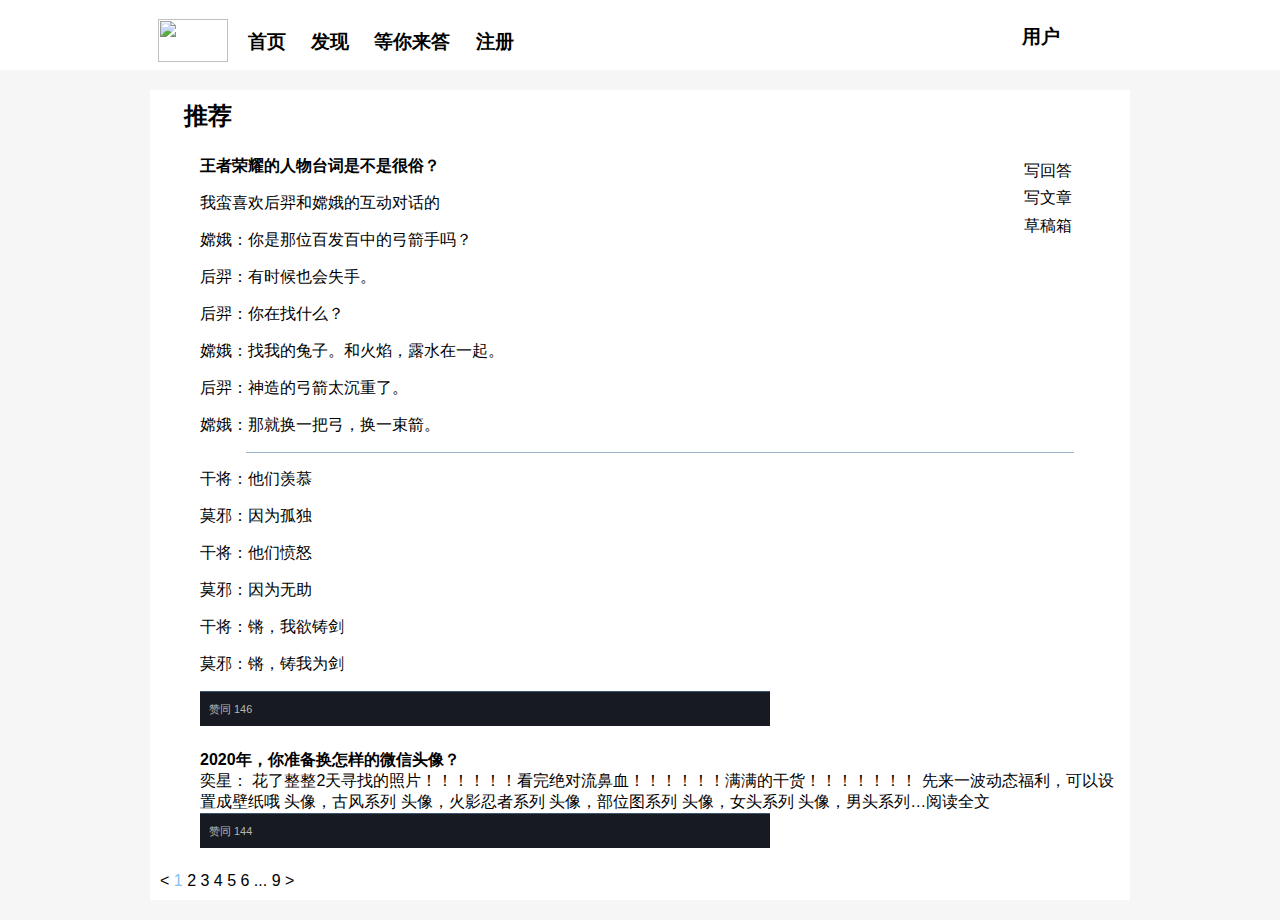
==== lab3/lab3.html @ 0575ea8f "add lab3" ====
<!DOCTYPE html>
<html lang="zh">
<head>
    <meta charset="UTF-8">
    <meta name="viewport" content="width=device-width, initial-scale=1.0">
    <title>知乎</title>
    <link href="./style.css" rel="stylesheet" type="text/css">
</head>
<body>
    <header>
        <nav>
            <h3><a href="https://www.zhihu.com/">
                <img src="../lab1/zhihu_logo.jpeg" width="70" height="43">
                </a>
                <div class="div-left">
                <a href="https://www.zhihu.com/" class="link">首页</a>
                <a href="https://www.zhihu.com/" class="link">发现</a>
                <a href="https://www.zhihu.com/" class="link">等你来答</a>
                <a href="./register.html" class="link">注册</a>
                </div>
            </h3>
        </nav>
        <div class="div-right">
            <h3>用户</h3>
        </div>
    </header>
    <div class="contents">
    <div class="title"><div> 推荐</div></div>
    <aside>
        <div class="functions">
        <ul>
            <li><a href="https://www.zhihu.com/creator/featured-question/knowledge-plan">写回答</a></li>
            <li><a href="https://zhuanlan.zhihu.com/write">写文章</a></li>
            <li><a href="https://www.zhihu.com/draft?type=answer">草稿箱</a></li>
        </div>
    </aside>
    <section>
        <ul class="comment">
            <li>
                <h4>王者荣耀的人物台词是不是很俗？</h4>
                <p>
                    我蛮喜欢后羿和嫦娥的互动对话的
                </p>
                <p>
                    嫦娥：你是那位百发百中的弓箭手吗？
                </p>
                <p>
                    后羿：有时候也会失手。
                </p>
                <p>
                    后羿：你在找什么？
                </p>
                <p>
                    嫦娥：找我的兔子。和火焰，露水在一起。
                </p>
                <p>
                    后羿：神造的弓箭太沉重了。
                </p>
                <p>
                    嫦娥：那就换一把弓，换一束箭。
                </p>
                <hr>
                <p>
                    干将：他们羡慕
                </p>
                <p>
                    莫邪：因为孤独
                </p>
                <p>
                    干将：他们愤怒
                </p>
                <p>
                    莫邪：因为无助
                </p>
                <p>
                    干将：锵，我欲铸剑
                </p>
                <p>
                    莫邪：锵，铸我为剑
                </p>
                <blockquote>
                    <small>​赞同 146​</small>
                </blockquote>
            </li>
            <li>
                <h4>2020年，你准备换怎样的微信头像？</h4>
                奕星： 花了整整2天寻找的照片！！！！！！看完绝对流鼻血！！！！！！满满的干货！！！！！！！ 先来一波动态福利，可以设置成壁纸哦 头像，古风系列 头像，火影忍者系列 头像，部位图系列 头像，女头系列 头像，男头系列…阅读全文​
​                <blockquote>
                    ​<small>赞同 144</small>
                </blockquote>
            </li>
        </ul>    
        < <span class="active">1</span> 2 3 4 5 6 ... 9 >
    </section>
    </div>
</body>
</html>
---- lab3/style.css ----
body {
    font-family: Arial, Helvetica, sans-serif;
    margin: 0;
    color: #000000;
    background-color: #f6f6f6;
}

header {
    color: #000000;
    background-color: #ffffff;
    text-align: center;
    height: 70px;
}

nav {
    float: left;
    margin: auto 3em;
    padding-left: 100px;
}

li {
    display: inline-block;
}

nav li {
    padding: 0 1em;
}

a {
    color: #000000;
    text-decoration:none;
}
h3 a{
    padding: 10px;
}

.div-left{
    float: right;
    margin-top: 10px;
}

.div-right {
    margin-right: 200px;
    margin-top: 5px;
    padding-right: 20px;
    color: #000000;
    float: right;
}
.contents{
    padding: 10px;
    margin: 20px 150px;
    background-color: white;
}

.functions{
    background-color: white;
}

a:hover{
    color: #87bff2;
}

nav li a {
    color: #000000;
}

aside {
    float:right;
    margin: 1% 5%;
    background-color: #ffffff;
}

aside a {
    color: black;
}

aside ul {
    padding: 0;
    width: 100%;
}

aside li {
    display: block;
    text-align: center;
    padding: 0.2em 0;
}

.title, h2 {
    color: #000000;
}

.title {
    display: inline;
    display: flex;
    text-align: center;
}

.title img {
    border: #b8b6b4 solid 2px;
}

.title div {
    display: inline;
    padding-left: 1em;
    margin: auto 0;
    font-size: x-large;
    font-weight: bold;
}

.title span {
    font-weight: normal;
    font-size: small;
}

.title .symbol {
    color: #000000;
    font-size: large;
}

section blockquote {
    margin: 0;
    width: 60%;
    font-size: small;
    background-color: #171a21;
    padding: 0.7em;
    color: #b8b6b4;
    border-top: 1px solid rgba(85, 125, 171, 0.6)
}

p small {
    margin: 0;
    padding: 0;
    color: #000000;
}

hr {
    width: 90%;
    margin: 0 5%;
    border-width:0;
    height: 1px;
    color:rgba(85, 125, 171, 0.6);
    background-color:rgba(85, 125, 171, 0.6);
}

.value ul {
    display: inline-block;
}

.value {
    color: #b8b6b4;
    font-size: small;
}

.value li {
    padding: 0.2em 0.6em;
    background-color: rgba(85, 125, 171, 0.6);
    border-radius: 3px;
}

h3 {
    color: #000000;
    text-align: center;
}

h4 {
    color: #000000;
    margin: 0;
}

h4 small {
    color: #000000;
}

.comment li {
    display: block;
    margin: 1.5em 0;
}

.active {
    color:#87bff2;
}

h1 {
    margin: 0.5em 4.5em;
}

input, textarea {
    padding: 0.5em;
    margin: 0.5em 0;
    width: 35%;
    background-color: #ffffff;
    border: #56707f solid 1px;
    border-radius: 3px;
    color: #000000
}

select {
    background-color: #ffffff;
    border: #56707f solid 1px;
    color: #000000
}

input[type="checkbox"], input[type="radio"] {
    width: 2em;
}

input[type="button"],input[type="submit"]  {
    background-color: #ffffff;
    border: #171a21 solid 1px;
    width: 4em;
}

input[type="button"],input[type="submit"],input[type="checkbox"], input[type="radio"], select:hover {
    cursor: pointer;
}

textarea {
    height: 15em;
}
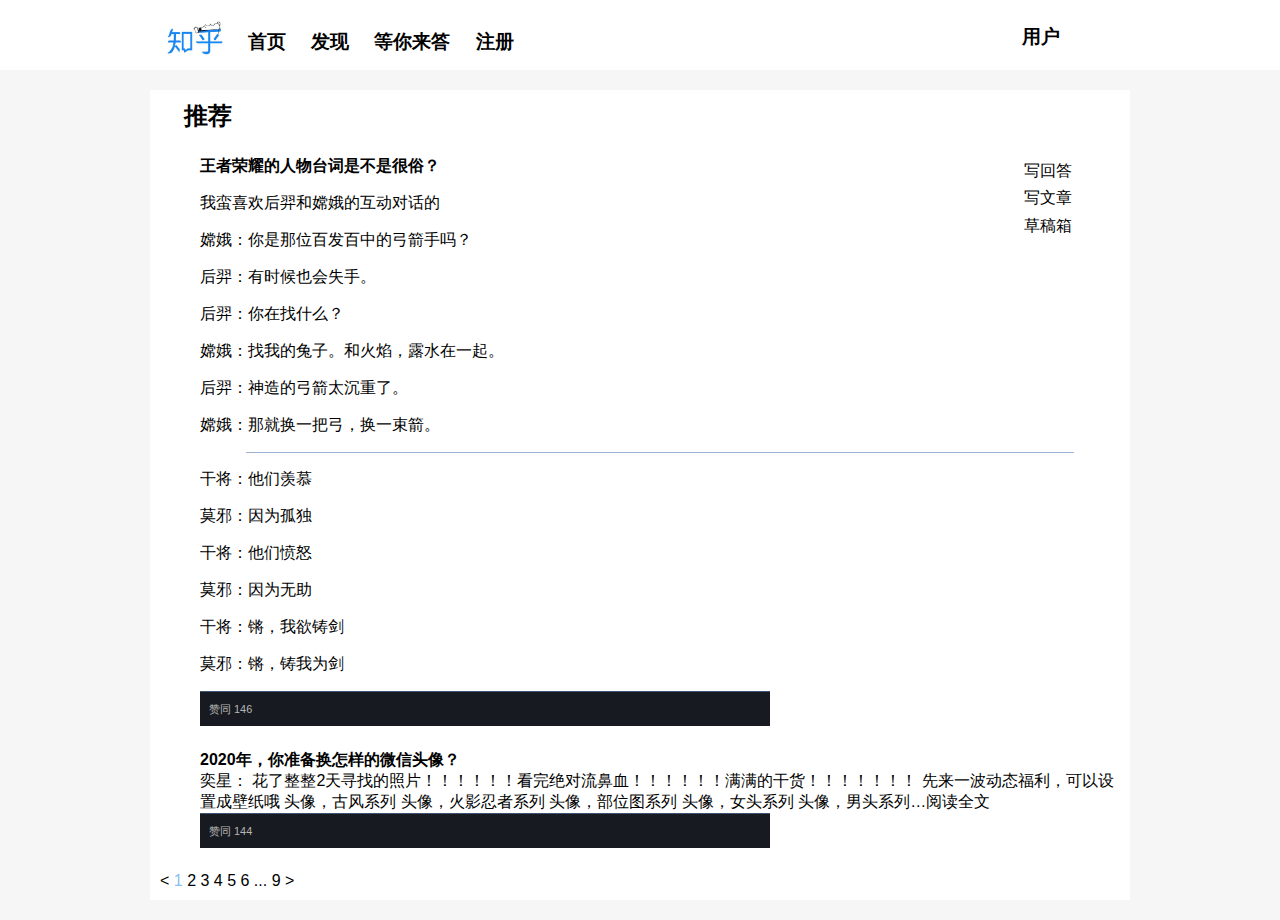
==== commit 228b23ee: "finish lab3" ====
--- a/lab3/lab3.html
+++ b/lab3/lab3.html
@@ -10,13 +10,13 @@
     <header>
         <nav>
             <h3><a href="https://www.zhihu.com/">
-                <img src="../lab1/zhihu_logo.jpeg" width="70" height="43">
+                <img src="images/zhihu_logo.jpeg" width="70" height="43">
                 </a>
                 <div class="div-left">
                 <a href="https://www.zhihu.com/" class="link">首页</a>
                 <a href="https://www.zhihu.com/" class="link">发现</a>
                 <a href="https://www.zhihu.com/" class="link">等你来答</a>
-                <a href="./register.html" class="link">注册</a>
+                <a href="register*.html" class="link">注册</a>
                 </div>
             </h3>
         </nav>
@@ -32,6 +32,7 @@
             <li><a href="https://www.zhihu.com/creator/featured-question/knowledge-plan">写回答</a></li>
             <li><a href="https://zhuanlan.zhihu.com/write">写文章</a></li>
             <li><a href="https://www.zhihu.com/draft?type=answer">草稿箱</a></li>
+        </ul>
         </div>
     </aside>
     <section>
